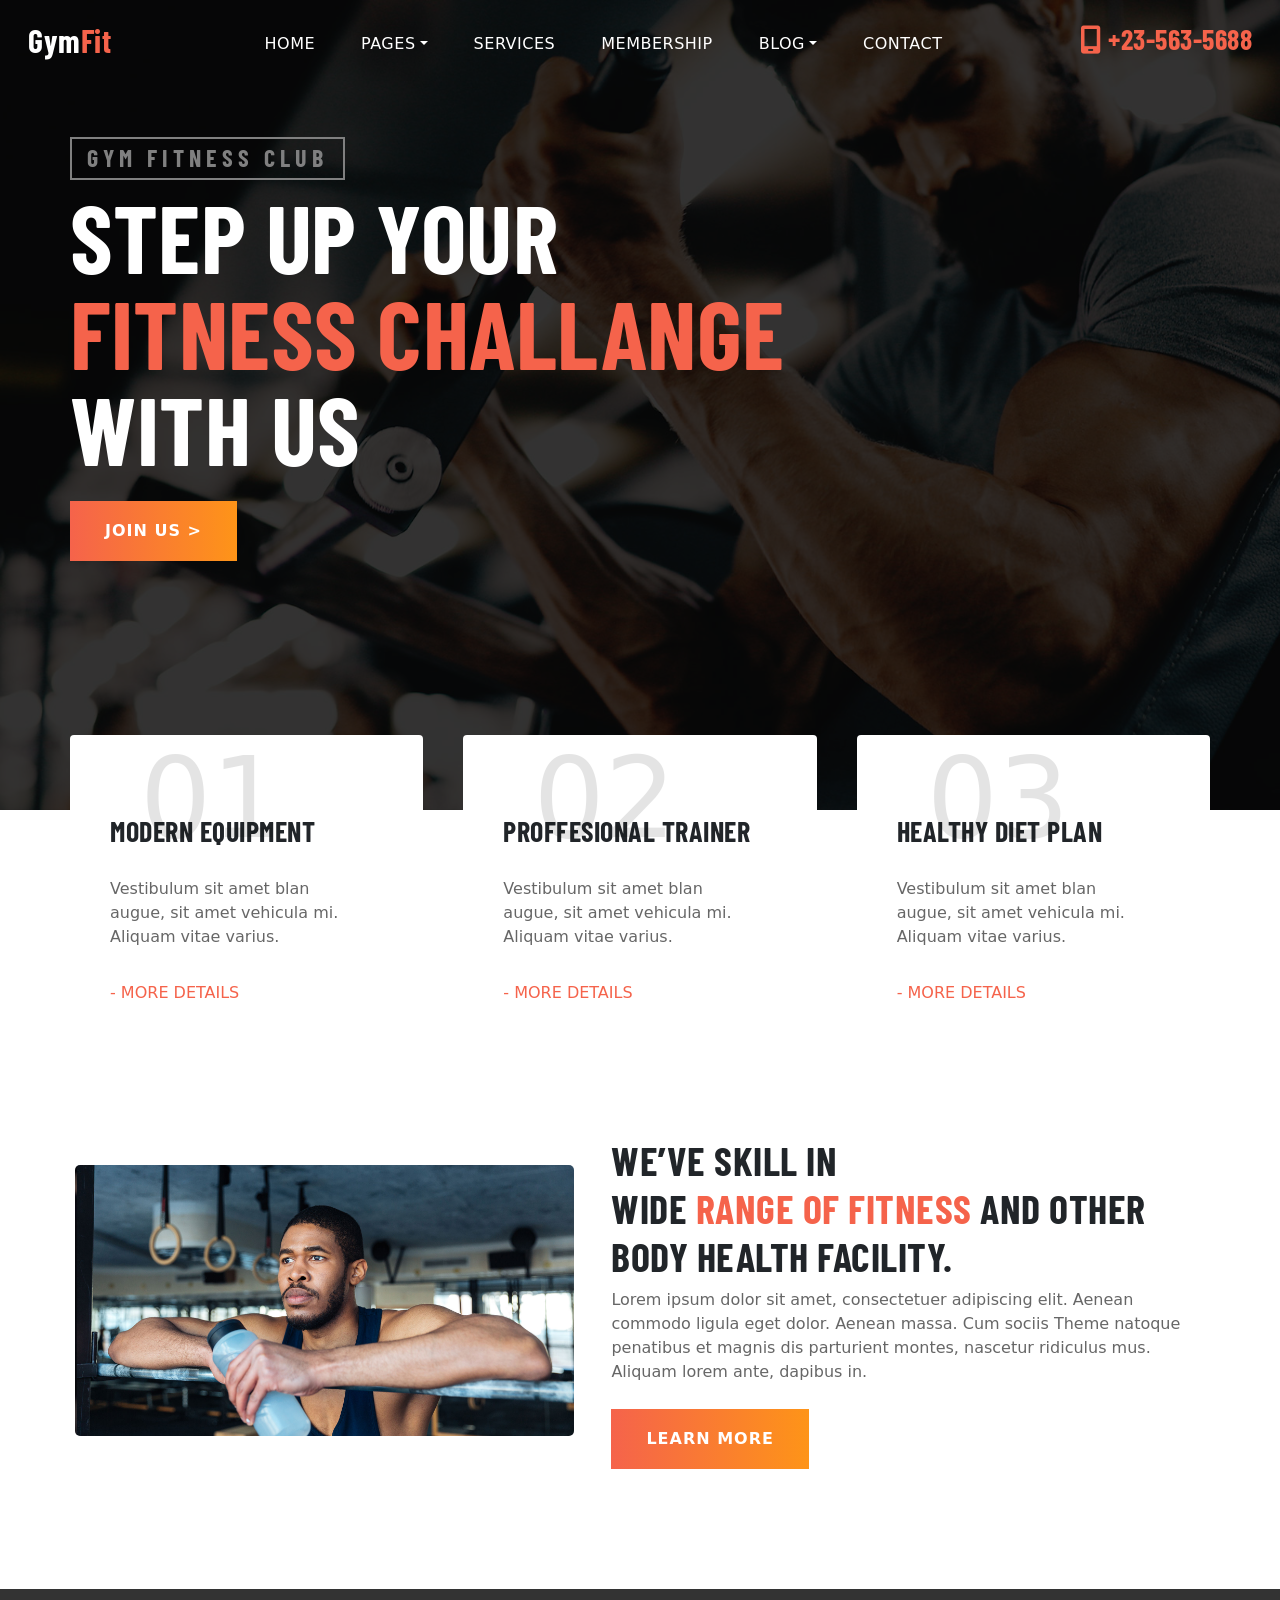
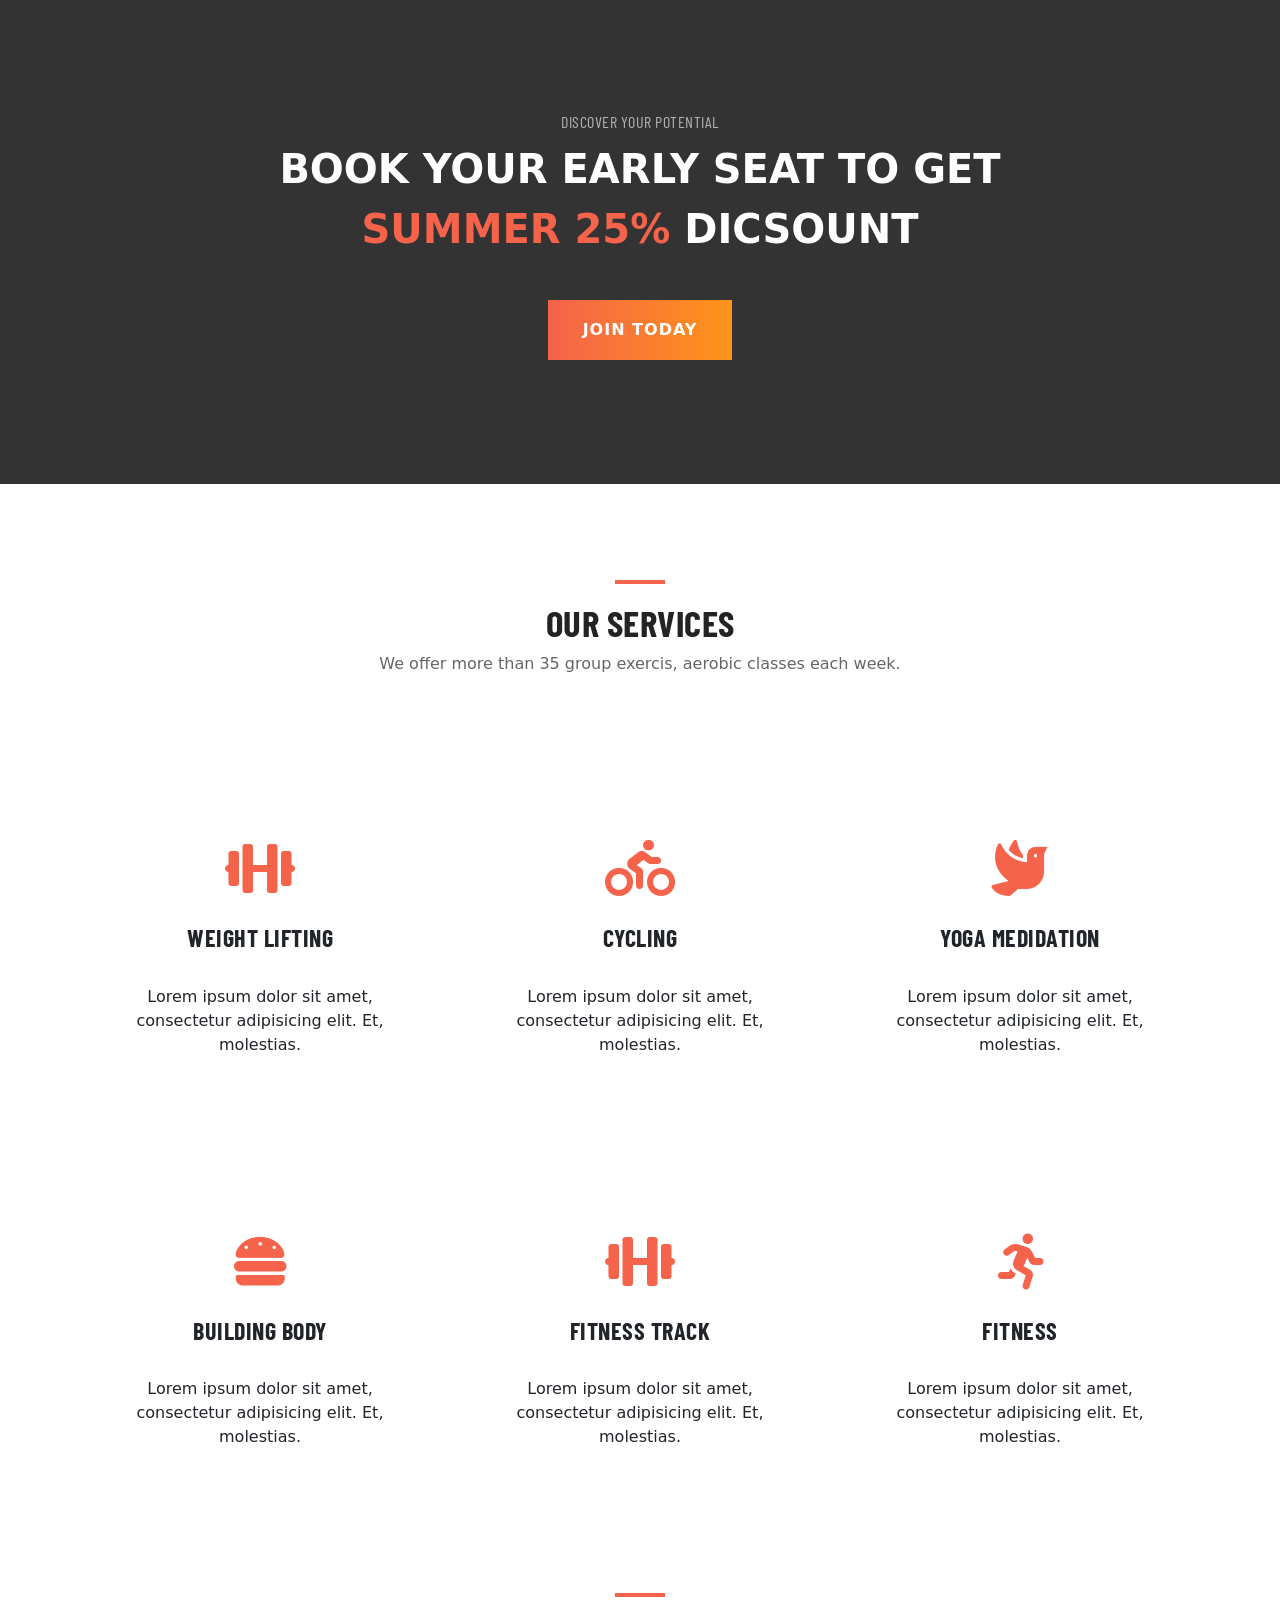
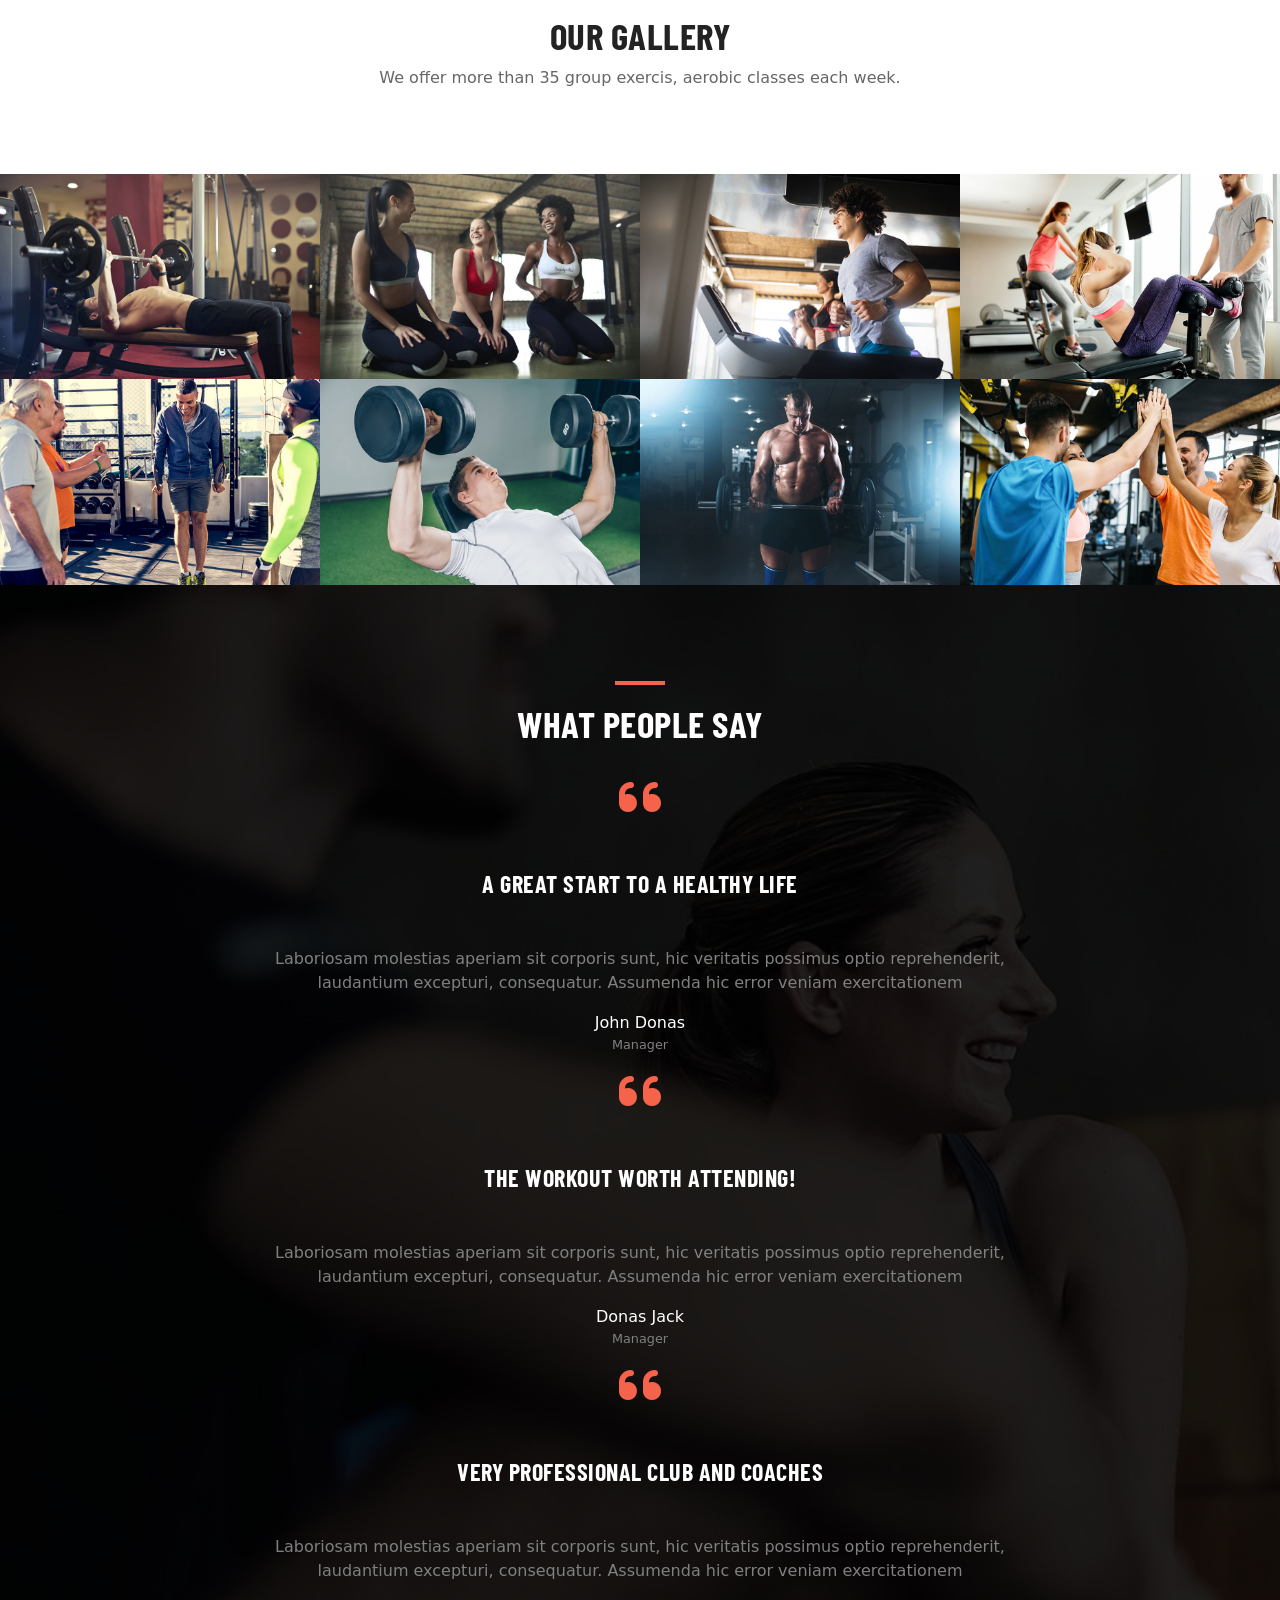
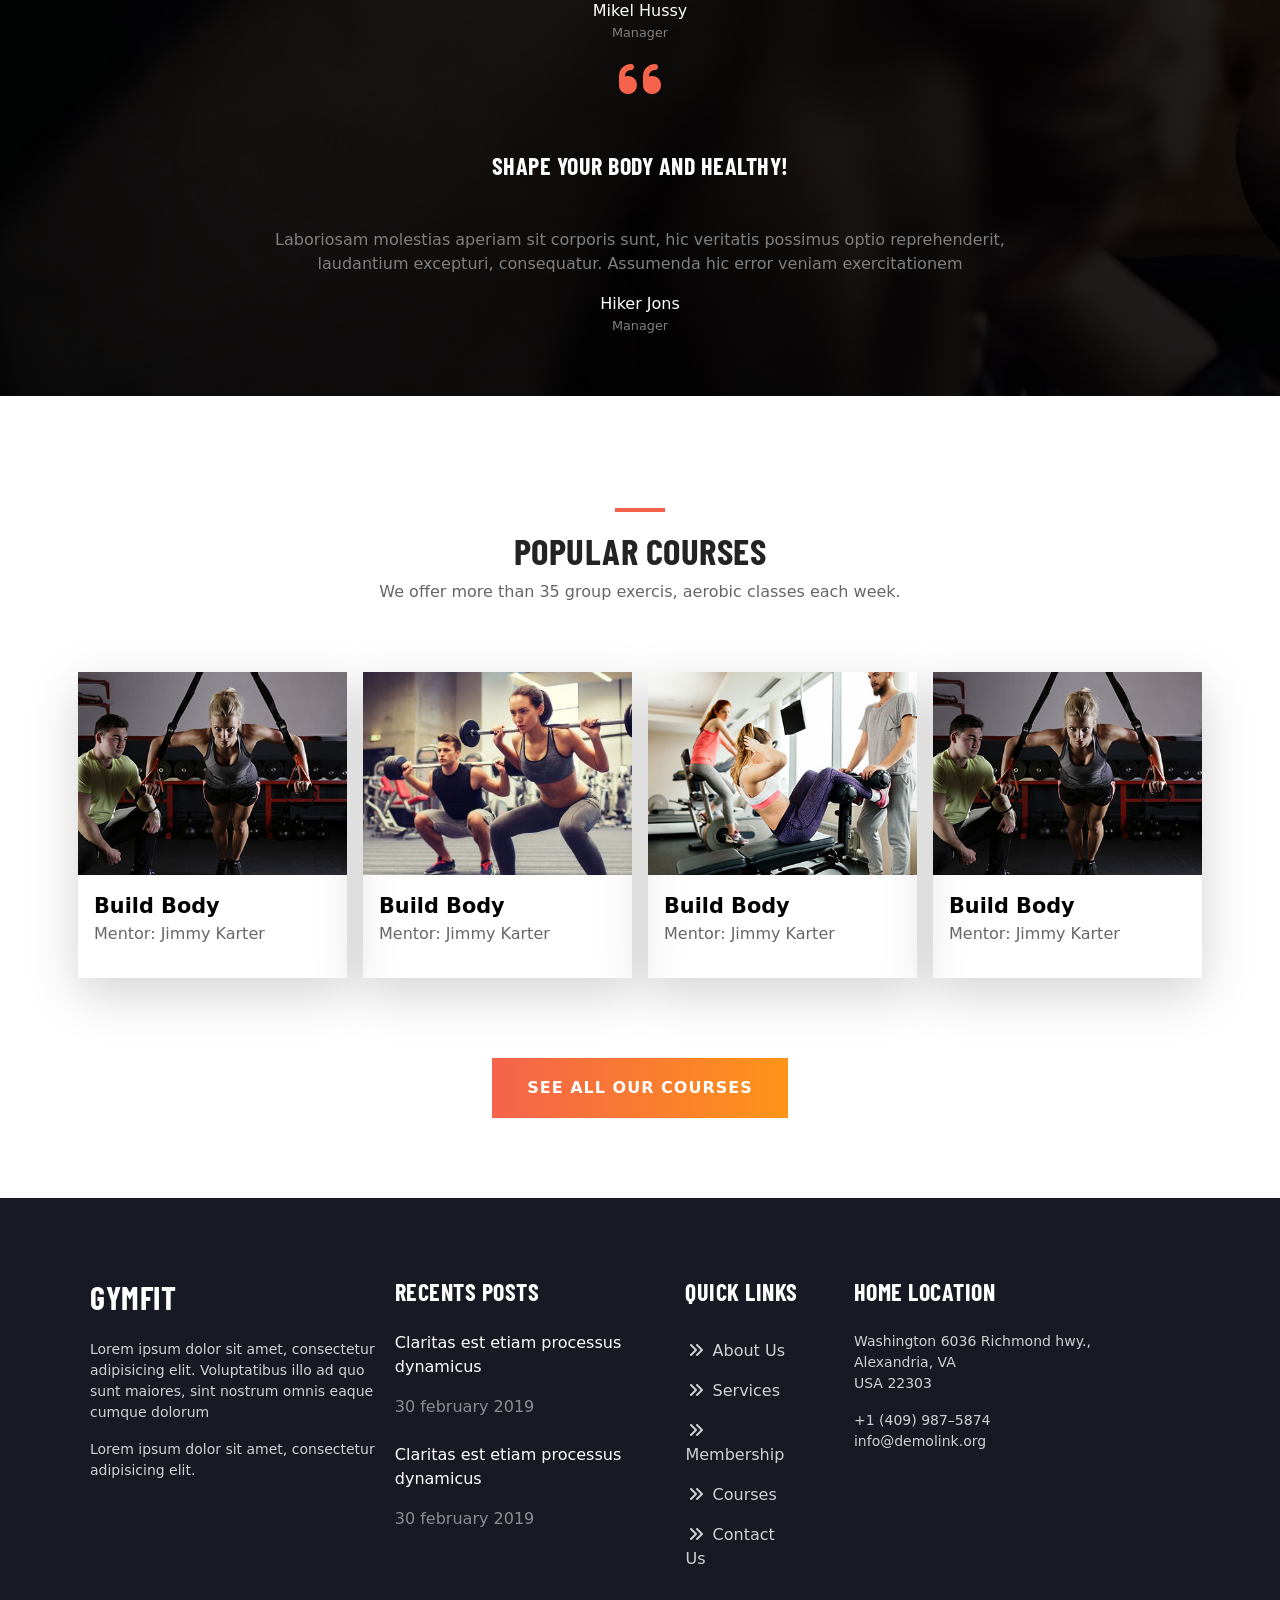
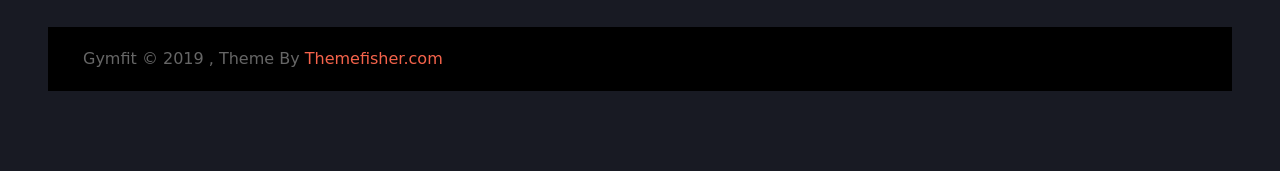
==== index.html @ eeb35b85 "frs" ====
<!DOCTYPE html>
<html lang="en">
<head>
    <meta charset="UTF-8">
    <meta http-equiv="X-UA-Compatible" content="IE=edge">
    <meta name="viewport" content="width=device-width, initial-scale=1.0">
    <!-- Latest compiled and minified CSS Bootstrap -->
    <link href="https://cdn.jsdelivr.net/npm/bootstrap@5.1.3/dist/css/bootstrap.min.css" rel="stylesheet">
    <!-- Latest compiled JavaScript Bootstrap -->
    <script src="https://cdn.jsdelivr.net/npm/bootstrap@5.1.3/dist/js/bootstrap.bundle.min.js"></script>
    <!-- Main CSS Template File -->
    <link rel="stylesheet" href="css/main.css">
    <!-- Render All Elements Normally -->
    <link rel="stylesheet" href="css/normalize.css">
    <!-- Font Awesome Library -->
    <link rel="stylesheet" href="css/all.min.css">
    <!-- Google Font -->
    <link rel="preconnect" href="https://fonts.googleapis.com">
    <link rel="preconnect" href="https://fonts.gstatic.com" crossorigin>
    <link href="https://fonts.googleapis.com/css2?family=Barlow+Condensed:wght@700&display=swap" rel="stylesheet">
    <title>GymFit</title>
</head>
<body>
  <!-- Start Header -->
  <header>
    <nav class="navbar navbar-expand-lg  navbar-dark p-3">
      <div class="container-fluid">
        <a class="navbar-brand" href="index.html"><h2>Gym<span>Fit</span></h2></a>
        <button class="navbar-toggler" type="button" data-bs-toggle="collapse" data-bs-target="#collapsibleNavbar">
          <span class="navbar-toggler-icon"></span>
        </button>
        <div class="collapse navbar-collapse justify-content-around" id="collapsibleNavbar">
          <ul class="navbar-nav">
            <li class="nav-item">
              <a class="nav-link text-uppercase text-white" href="index.html">home</a>
            </li>
            <li class="nav-item dropdown">
              <a class="nav-link dropdown-toggle text-uppercase text-white" href="#" role="button" data-bs-toggle="dropdown">pages</a>
              <ul class="dropdown-menu">
                <li><a class="dropdown-item" href="pages/about.html">ABOUT</a></li>
                <li><a class="dropdown-item" href="pages/trainer.html">TRAINER</a></li>
                <li><a class="dropdown-item" href="pages/courses.html">COURSES</a></li>
              </ul>
            </li>  
            <li class="nav-item">
              <a class="nav-link text-uppercase text-white" href="pages/services.html">services</a>
            </li>  
            <li class="nav-item">
              <a class="nav-link text-uppercase text-white" href="pages/membership.html">membership</a>
            </li>  
            <li class="nav-item dropdown">
              <a class="nav-link dropdown-toggle text-uppercase text-white" href="#" role="button" data-bs-toggle="dropdown">blog</a>
              <ul class="dropdown-menu">
                <li><a class="dropdown-item" href="pages/blogGrid.html">BLOG GRID</a></li>
                <li><a class="dropdown-item" href="pages/blogSideBar.html">BLOG SIDEBAR</a></li>
                <li><a class="dropdown-item" href="pages/blogDetails.html">BLOG DETAILS</a></li>
              </ul>
            </li>  
            <li class="nav-item">
              <a class="nav-link text-uppercase text-white" href="pages/contact.html">contact</a>
            </li>  
          </ul>
        </div>
        <div class="tele text-white">
          <h3><i class="fa-solid fa-mobile-screen"></i>
            <span>+23-563-5688</span></h3>
        </div>
      </div>
    </nav>
  </header>
  <!-- End Header -->
  <!-- Start Landing -->
  <div class="landing">
    <div class="container p-0">
      <h4 class="">GYM FITNESS CLUB</h4>
      <h1>STEP UP YOUR <br> <span>FITNESS CHALLANGE</span> <br>
        WITH US</h1>
        <a href="pages/membership.html" target="_blank">JOIN US ></a>       
    </div>
  </div>
  <!-- End Landing -->
  <!-- Start Perks  -->
  <div class="perks mb-5 pb-5">
    <div class="container p-0">
      <div class="gridbox">
        <div class="box">
          <div class="content">
            <h3>MODERN EQUIPMENT</h3>
            <p>Vestibulum sit amet blan <br> augue, sit amet vehicula mi. Aliquam vitae varius.</p>
            <a href="pages/about.html"> - MORE DETAILS</a>
          </div>
        </div>
        <div class="box">
          <div class="content">
            <h3>PROFFESIONAL TRAINER</h3>
            <p>Vestibulum sit amet blan <br> augue, sit amet vehicula mi. Aliquam vitae varius.</p>
            <a href="pages/about.html"> - MORE DETAILS</a>
          </div>
        </div>
        <div class="box">
          <div class="content">
            <h3>HEALTHY DIET PLAN</h3>
            <p>Vestibulum sit amet blan <br> augue, sit amet vehicula mi. Aliquam vitae varius.</p>
            <a href="pages/about.html"> - MORE DETAILS</a>
          </div>
        </div>
      </div>
      <div class="flexbox">
        <div class="img">
          <img src="images/bg-5.jpg" alt="x">
        </div>
          <div class="cont">
            <h2>WE’VE SKILL IN <br>
              WIDE <span>RANGE OF FITNESS</span> AND OTHER <br> BODY HEALTH FACILITY.</h2>
              <p>Lorem ipsum dolor sit amet, consectetuer adipiscing elit. Aenean commodo ligula eget dolor. Aenean massa. Cum sociis Theme natoque penatibus et magnis dis parturient montes, nascetur ridiculus mus. Aliquam lorem ante, dapibus in.</p>
              <a href="#">LEARN MORE</a>
            </div>
      </div>
    </div>
  </div>
  <!-- End Perks -->
  <!-- Start Section -->
  <section class="mb-5">
      <h4>DISCOVER YOUR POTENTIAL</h4>
      <p>BOOK YOUR EARLY SEAT TO GET <br> <span>SUMMER 25%</span> DICSOUNT</p>
      <a href="pages/membership.html">JOIN TODAY</a>
  </section>
  <!-- End Section -->
  <!-- Start Services -->
  <div class="services pt-5">
    <div class="container">
      <div class="main-heading-content">
        <h2>OUR SERVICES</h2>
        <p>We offer more than 35 group exercis, aerobic classes each week.</p>
      </div>
      <div class="row mt-5">
        <div class="col-md">
          <i class="fa-solid fa-dumbbell"></i>
          <h4>WEIGHT LIFTING</h4>
          <p>Lorem ipsum dolor sit amet, <br> consectetur adipisicing elit. Et, <br> molestias.</p>
        </div>
        <div class="col-md">
          <i class="fa-solid fa-person-biking"></i>
          <h4>CYCLING</h4>
          <p>Lorem ipsum dolor sit amet, <br> consectetur adipisicing elit. Et, <br> molestias.</p>
        </div>
        <div class="col-md">
          <i class="fa-solid fa-dove"></i>
          <h4>YOGA MEDIDATION</h4>
          <p>Lorem ipsum dolor sit amet, <br> consectetur adipisicing elit. Et, <br> molestias.</p>
        </div>
      </div>
      <div class="row">
        <div class="col-md">
          <i class="fa-solid fa-burger"></i>
          <h4>BUILDING BODY</h4>
          <p>Lorem ipsum dolor sit amet, <br> consectetur adipisicing elit. Et, <br> molestias.</p>
        </div>
        <div class="col-md">
          <i class="fa-solid fa-dumbbell"></i>
          <h4>FITNESS TRACK</h4>
          <p>Lorem ipsum dolor sit amet, <br> consectetur adipisicing elit. Et, <br> molestias.</p>
        </div>
        <div class="col-md">
          <i class="fa-solid fa-person-running"></i>
          <h4>FITNESS</h4>
          <p>Lorem ipsum dolor sit amet, <br> consectetur adipisicing elit. Et, <br> molestias.</p>
        </div>
      </div>
    </div>
  </div>
  <!-- End Services -->
  <!-- Start Gallery -->
  <div class="gallery mt-5">
    <div class="container">
      <div class="main-heading-content">
        <h2>OUR GALLERY</h2>
        <p>We offer more than 35 group exercis, aerobic classes each week.</p>
      </div>
    </div>
    <div class="gridbox">
      <img src="images/gallery-01.jpg" alt="x">
      <img src="images/gallery-02.jpg" alt="x">
      <img src="images/gallery-03.jpg" alt="x">
      <img src="images/gallery-04.jpg" alt="x">
      <img src="images/gallery-05.jpg" alt="x">
      <img src="images/gallery-06.jpg" alt="x">
      <img src="images/gallery-07.jpg" alt="x">
      <img src="images/gallery-08.jpg" alt="x">
    </div>
  </div>
  <!-- End Gallery -->
  <!-- Start Reviews -->
  <div class="reviews pt-5">
    <div class="container p-5">
      <div class="main-heading-content">
        <h2>WHAT PEOPLE SAY</h2>
      </div>
      <div class="flexbox d-flex flex-column text-center">
        <div class="box">
          <i class="fa-solid fa-quote-left"></i>
          <h2>A GREAT START TO A HEALTHY LIFE</h2>
          <p>Laboriosam molestias aperiam sit corporis sunt, hic veritatis possimus optio reprehenderit, <br> laudantium excepturi, consequatur. Assumenda hic error veniam exercitationem</p>
          <span>John Donas</span>
          <small>Manager</small>
        </div>
        <div class="box">
          <i class="fa-solid fa-quote-left"></i>
          <h2>THE WORKOUT WORTH ATTENDING!</h2>
          <p>Laboriosam molestias aperiam sit corporis sunt, hic veritatis possimus optio reprehenderit, <br> laudantium excepturi, consequatur. Assumenda hic error veniam exercitationem</p>
          <span>Donas Jack</span>
          <small>Manager</small>
        </div>
        <div class="box">
          <i class="fa-solid fa-quote-left"></i>
          <h2>VERY PROFESSIONAL CLUB AND COACHES</h2>
          <p>Laboriosam molestias aperiam sit corporis sunt, hic veritatis possimus optio reprehenderit, <br> laudantium excepturi, consequatur. Assumenda hic error veniam exercitationem</p>
          <span>Mikel Hussy</span>
          <small>Manager</small>
        </div>
        <div class="box">
          <i class="fa-solid fa-quote-left"></i>
          <h2>SHAPE YOUR BODY AND HEALTHY!</h2>
          <p>Laboriosam molestias aperiam sit corporis sunt, hic veritatis possimus optio reprehenderit, <br> laudantium excepturi, consequatur. Assumenda hic error veniam exercitationem</p>
          <span>Hiker Jons</span>
          <small>Manager</small>
        </div>
      </div>
    </div>
  </div>
  <!-- End Reviews -->
  <!-- Start Courses -->
  <div class="courses mb-5">
    <div class="container">
      <div class="main-heading-content">
        <h2>POPULAR COURSES</h2>
        <p>We offer more than 35 group exercis, aerobic classes each week.</p>
      </div>
      <div class="row">
        <div class="col-md shadow-lg mx-2 p-0">
          <img class="w-100" src="images/course-1.jpg" alt="x">
          <div class="cont p-3">
            <a href="pages/courseSingle.html">Build Body</a>
            <p>Mentor: Jimmy Karter</p>
          </div>
        </div>
        <div class="col-md shadow-lg mx-2 p-0">
          <img class="w-100" src="images/course-2.jpg" alt="x">
          <div class="cont p-3">
            <a href="pages/courseSingle.html">Build Body</a>
            <p>Mentor: Jimmy Karter</p>
          </div>
        </div>
        <div class="col-md shadow-lg mx-2 p-0">
          <img class="w-100" src="images/course-3.jpg" alt="x">
          <div class="cont p-3">
            <a href="pages/courseSingle.html">Build Body</a>
            <p>Mentor: Jimmy Karter</p>
          </div>
        </div>
        <div class="col-md shadow-lg mx-2 p-0">
          <img class="w-100" src="images/course-1.jpg" alt="x">
          <div class="cont p-3">
            <a href="pages/courseSingle.html">Build Body</a>
            <p>Mentor: Jimmy Karter</p>
          </div>
        </div>
      </div>
      <a href="pages/courses.html">SEE ALL OUR COURSES</a>
    </div>
  </div>
  <!-- ُEnd Courses -->
  <!-- Start Footer -->
  <footer>
    <div class="container d-flex mb-5">
      <div class="desc mx-2">
        <h1>GYMFIT</h1>
        <p>Lorem ipsum dolor sit amet, consectetur <br> adipisicing elit. Voluptatibus illo ad quo sunt maiores, sint nostrum omnis eaque cumque dolorum</p>
        <p>Lorem ipsum dolor sit amet, consectetur <br> adipisicing elit.</p>
      </div>
      <div class="posts mx-2">
        <h4 class="mb-4">RECENTS POSTS</h4>
        <p>Claritas est etiam processus dynamicus</p>
        <span class="text-white-50 d-block mb-4">30 february 2019</span>
        <p>Claritas est etiam processus dynamicus</p>
        <span class="text-white-50 d-block mb-4">30 february 2019</span>
      </div>
      <div class="links mx-2">
        <h4 class="mb-4">QUICK LINKS</h4>
        <ul class="nav flex-column">
          <li class="nav-item">
            <a class="nav-link px-0" href="pages/about.html"><i class="fa-solid fa-angles-right mx-1"></i> About Us</a>
          </li>
          <li class="nav-item">
            <a class="nav-link px-0" href="pages/services.html"><i class="fa-solid fa-angles-right mx-1"></i> Services</a>
          </li>
          <li class="nav-item">
            <a class="nav-link px-0" href="pages/membership.html"><i class="fa-solid fa-angles-right mx-1"></i> Membership</a>
          </li>
          <li class="nav-item">
            <a class="nav-link px-0" href="pages/courses.html"><i class="fa-solid fa-angles-right mx-1"></i> Courses</a>
          </li>
          <li class="nav-item">
            <a class="nav-link px-0" href="pages/contact.html"><i class="fa-solid fa-angles-right mx-1"></i> Contact Us</a>
          </li>
        </ul>
      </div>
      <div class="location mx-5">
        <h4 class="mb-4">HOME LOCATION</h4>
        <address>Washington 6036 Richmond hwy., Alexandria, VA <br> USA 22303</address>
        <div class="info">+1 (409) 987–5874 <br> info@demolink.org</div>
      </div>
    </div>
    <div class="copyright">
      Gymfit © 2019 , Theme By <span>Themefisher.com</span>
    </div>
  </footer>
  <!-- End Footer -->
  <script src="main.js"></script>
</body>
</html>
---- css/main.css ----
* {
  box-sizing: border-box;
}

h1,
h2,
h3,
h4,
h5,
h6 {
  font-family: "Barlow Condensed", sans-serif;
  font-weight: 700;
  letter-spacing: 0.5px;
}

body {
  counter-reset: count;
}

header {
  width: 100%;
  top: 0;
  position: fixed;
  background-color: transparent !important;
  z-index: 2;
}
header li {
  margin: 0 15px;
  letter-spacing: 0.5px;
}
header .navbar-brand span {
  color: #f5634b;
}
header .tele i,
header .tele span {
  color: #f5634b;
}
header a {
  transition: 0.3s;
}
header a:not(.navbar-brand):hover {
  color: #f5634b !important;
}
header .dropdown-menu {
  padding: 2em;
  background-color: #1c1c1c;
  text-align: center;
  width: 250px;
}
header .dropdown-menu .dropdown-item {
  padding: 0;
  color: white;
  margin: 0.7em 0;
}
header .dropdown-menu .dropdown-item:hover {
  background-color: transparent;
}

.landing {
  background-image: url("../images/bg-7.jpg");
  background-size: cover;
  background-repeat: no-repeat;
  height: 90vh;
  position: relative;
  z-index: 1;
  display: flex;
  align-items: center;
}
.landing::before {
  content: "";
  position: absolute;
  top: 0;
  left: 0;
  width: 100%;
  height: 100%;
  background-color: rgba(0, 0, 0, 0.8);
  z-index: -1;
}
.landing .container {
  margin-bottom: 7em;
}
.landing .container h4 {
  padding: 5px 15px;
  border: 2px solid grey;
  width: -webkit-fit-content;
  width: -moz-fit-content;
  width: fit-content;
  color: grey;
  letter-spacing: 5px;
}
.landing .container h1 {
  line-height: 1;
  color: white;
  font-size: 6em;
  margin: 0;
  width: -webkit-fit-content;
  width: -moz-fit-content;
  width: fit-content;
}
.landing .container h1 span {
  color: #f5634b;
}
.landing .container a {
  transition: 0.5s;
  display: block;
  width: -webkit-fit-content;
  width: -moz-fit-content;
  width: fit-content;
  margin-top: 25px;
  text-decoration: none;
  letter-spacing: 1px;
  background: linear-gradient(90deg, #f5634b 0%, #fe9418 100%);
  color: #fff;
  padding: 18px 35px;
  font-weight: 700;
}
.landing .container a:hover {
  background: linear-gradient(90deg, #fe9418 0%, #f5634b 100%);
  color: #fff !important;
  transform: translateY(-5px) !important;
}

@media (max-width: 767px) {
  .landing .container h1 {
    font-size: 2em;
  }
}
.perks .gridbox {
  position: relative;
  top: -75px;
  display: grid;
  grid-template-columns: repeat(auto-fill, minmax(320px, 1fr));
  gap: 40px;
}
.perks .gridbox .box {
  width: -webkit-fit-content;
  width: -moz-fit-content;
  width: fit-content;
  background-color: white;
  padding: 5em 2.5em;
  border-radius: 0.25rem;
  z-index: 1;
  position: relative;
  transition: 0.5s;
}
.perks .gridbox .box .content {
  position: relative;
}
.perks .gridbox .box .content a {
  text-decoration: none;
  color: #f5634b;
  font-weight: 500;
  transition: 0.5s;
}
.perks .gridbox .box .content h3 {
  margin-bottom: 1em;
}
.perks .gridbox .box .content p {
  margin-bottom: 2em;
  color: rgba(0, 0, 0, 0.6);
}
.perks .gridbox .box::after {
  counter-increment: count;
  content: "0" counter(count);
  color: black;
  opacity: 0.1;
  position: absolute;
  left: 40%;
  transform: translateX(-50%);
  top: -6%;
  font-size: 7em;
}
.perks .gridbox .box::before {
  content: "";
  position: absolute;
  top: 0;
  left: 0;
  width: 100%;
  height: 0%;
  background: linear-gradient(90deg, #f5634b 0%, #fe9418 100%);
  transition: 0.4s;
  z-index: -1;
}
.perks .gridbox .box:hover::before {
  height: 100%;
}
.perks .gridbox .box:hover {
  color: white;
}
.perks .gridbox .box:hover a, .perks .gridbox .box:hover i {
  color: white;
}
.perks .flexbox {
  display: flex;
}
.perks .flexbox .img {
  height: -webkit-fit-content;
  height: -moz-fit-content;
  height: fit-content;
  width: 140%;
  border-radius: 10px;
  border: 5px solid white;
  overflow: hidden;
}
.perks .flexbox img {
  width: 100%;
  -o-object-fit: contain;
     object-fit: contain;
}
.perks .flexbox .cont {
  position: relative;
  bottom: 1.5em;
  margin-left: 2em;
}
.perks .flexbox .cont h2 {
  font-size: 2.5em;
}
.perks .flexbox .cont span {
  color: #f5634b;
}
.perks .flexbox .cont p {
  color: rgba(0, 0, 0, 0.6);
}
.perks .flexbox .cont a {
  transition: 0.5s;
  display: block;
  width: -webkit-fit-content;
  width: -moz-fit-content;
  width: fit-content;
  margin-top: 25px;
  text-decoration: none;
  letter-spacing: 1px;
  background: linear-gradient(90deg, #f5634b 0%, #fe9418 100%);
  color: #fff;
  padding: 18px 35px;
  font-weight: 700;
}
.perks .flexbox .cont a:hover {
  background: linear-gradient(90deg, #fe9418 0%, #f5634b 100%);
  color: #fff !important;
  transform: translateY(-5px) !important;
}

@media (min-width: 992px) and (max-width: 1199px) {
  .perks .flexbox {
    flex-direction: column;
  }
  .perks .flexbox .img {
    width: 100%;
  }
  .perks .flexbox .cont {
    margin: 4em 0;
  }
  .perks .flexbox .cont a {
    margin: auto;
  }
}
@media (min-width: 768px) and (max-width: 991px) {
  .perks .flexbox {
    flex-direction: column;
  }
  .perks .flexbox .img {
    width: 100%;
  }
  .perks .flexbox .cont {
    margin: 4em 0;
  }
  .perks .flexbox .cont a {
    margin: auto;
  }
}
@media (max-width: 767px) {
  .perks .gridbox {
    grid-template-columns: repeat(auto-fill, minmax(300px, 1fr));
  }
  .perks .flexbox {
    flex-direction: column;
  }
  .perks .flexbox .img {
    width: 100%;
  }
  .perks .flexbox .cont {
    margin: 4em 0;
  }
  .perks .flexbox .cont a {
    margin: auto;
  }
}
section {
  background-image: url(../images/bg-4.jpg);
  background-size: cover;
  background-repeat: no-repeat;
  background-position: center;
  background-attachment: fixed;
  width: 100%;
  height: 55vh;
  display: flex;
  justify-content: center;
  align-items: center;
  flex-direction: column;
  position: relative;
  z-index: 1;
}
section h4 {
  color: rgb(180, 180, 180);
  font-size: 1em;
  font-weight: normal;
}
section p {
  text-align: center;
  font-weight: 700;
  font-size: 2.5em;
  color: white;
}
section span {
  color: #f5634b;
}
section a {
  transition: 0.5s;
  display: block;
  width: -webkit-fit-content;
  width: -moz-fit-content;
  width: fit-content;
  margin-top: 25px;
  text-decoration: none;
  letter-spacing: 1px;
  background: linear-gradient(90deg, #f5634b 0%, #fe9418 100%);
  color: #fff;
  padding: 18px 35px;
  font-weight: 700;
}
section a:hover {
  background: linear-gradient(90deg, #fe9418 0%, #f5634b 100%);
  color: #fff !important;
  transform: translateY(-5px) !important;
}
section::before {
  content: "";
  position: absolute;
  top: 0;
  left: 0;
  width: 100%;
  height: 100%;
  background-color: rgba(0, 0, 0, 0.8);
  z-index: -1;
  z-index: -1;
}

.services .container .main-heading-content {
  width: -webkit-fit-content;
  width: -moz-fit-content;
  width: fit-content;
  color: #232323;
  text-align: center;
  margin: auto;
  padding: 20px;
  position: relative;
}
.services .container .main-heading-content h2 {
  font-size: 2.3em;
}
.services .container .main-heading-content p {
  color: #666;
}
.services .container .main-heading-content::before {
  content: "";
  position: absolute;
  top: 0;
  left: 50%;
  transform: translateX(-50%);
  background-color: #f5634b;
  width: 50px;
  height: 4px;
}
.services .container .row .col-md {
  text-align: center;
  padding: 5em 1em;
  z-index: 1;
  position: relative;
  transition: 0.5s;
}
.services .container .row .col-md i {
  color: #f5634b;
  font-size: 3.5em;
  margin-bottom: 0.5em;
  transition: 0.4s;
}
.services .container .row .col-md h4 {
  margin-bottom: 0.5em;
}
.services .container .row .col-md p {
  margin-top: 2em;
}
.services .container .row .col-md::before {
  content: "";
  position: absolute;
  top: 0;
  left: 0;
  width: 100%;
  height: 0%;
  background: linear-gradient(90deg, #f5634b 0%, #fe9418 100%);
  transition: 0.4s;
  z-index: -1;
}
.services .container .row .col-md:hover::before {
  height: 100%;
}
.services .container .row .col-md:hover {
  color: white;
}
.services .container .row .col-md:hover a, .services .container .row .col-md:hover i {
  color: white;
}
.gallery .container .main-heading-content {
  width: -webkit-fit-content;
  width: -moz-fit-content;
  width: fit-content;
  color: #232323;
  text-align: center;
  margin: auto;
  padding: 20px;
  position: relative;
  margin-bottom: 3em;
}
.gallery .container .main-heading-content h2 {
  font-size: 2.3em;
}
.gallery .container .main-heading-content p {
  color: #666;
}
.gallery .container .main-heading-content::before {
  content: "";
  position: absolute;
  top: 0;
  left: 50%;
  transform: translateX(-50%);
  background-color: #f5634b;
  width: 50px;
  height: 4px;
}
.gallery .gridbox {
  display: grid;
  grid-template-columns: repeat(auto-fill, minmax(300px, 1fr));
}
@media (min-width: 1440px) {
  section .container .gridbox {
    grid-template-columns: repeat(4, minmax(300px, 1fr)) !important;
  }
}
.gallery .gridbox img {
  width: 100%;
  cursor: pointer;
}

.reviews {
  color: white;
  background-image: url(../images/bg-cta.jpg);
  background-repeat: no-repeat;
  background-size: cover;
  background-position: left;
  position: relative;
}
.reviews .container {
  z-index: 2;
  position: relative;
}
.reviews .container .main-heading-content {
  width: -webkit-fit-content;
  width: -moz-fit-content;
  width: fit-content;
  color: #232323;
  text-align: center;
  margin: auto;
  padding: 20px;
  position: relative;
  color: white;
}
.reviews .container .main-heading-content h2 {
  font-size: 2.3em;
}
.reviews .container .main-heading-content p {
  color: #666;
}
.reviews .container .main-heading-content::before {
  content: "";
  position: absolute;
  top: 0;
  left: 50%;
  transform: translateX(-50%);
  background-color: #f5634b;
  width: 50px;
  height: 4px;
}
.reviews .container .box h2 {
  font-size: 1.5em;
  margin: 2em 0;
}
.reviews .container .box i {
  font-size: 3em;
  color: #f5634b;
}
.reviews .container .box p {
  color: grey;
}
.reviews .container .box small {
  display: block;
  color: grey;
  margin-bottom: 1em;
}
.reviews::before {
  content: "";
  position: absolute;
  top: 0;
  left: 0;
  width: 100%;
  height: 100%;
  background-color: rgba(0, 0, 0, 0.8);
  z-index: -1;
  z-index: 1;
}

.courses .container .main-heading-content {
  width: -webkit-fit-content;
  width: -moz-fit-content;
  width: fit-content;
  color: #232323;
  text-align: center;
  margin: auto;
  padding: 20px;
  position: relative;
  margin: 7em auto 2em;
}
.courses .container .main-heading-content h2 {
  font-size: 2.3em;
}
.courses .container .main-heading-content p {
  color: #666;
}
.courses .container .main-heading-content::before {
  content: "";
  position: absolute;
  top: 0;
  left: 50%;
  transform: translateX(-50%);
  background-color: #f5634b;
  width: 50px;
  height: 4px;
}
.courses .container .row a {
  text-decoration: none;
  color: black;
  font-weight: bold;
  font-size: 1.3em;
  transition: 0.2s;
}
.courses .container .row a:hover {
  color: #f5634b;
}
.courses .container .row p {
  color: rgba(0, 0, 0, 0.6);
}
.courses .container .row .col-md-3 {
  padding: 0;
}
.courses .container > a {
  transition: 0.5s;
  display: block;
  width: -webkit-fit-content;
  width: -moz-fit-content;
  width: fit-content;
  margin-top: 25px;
  text-decoration: none;
  letter-spacing: 1px;
  background: linear-gradient(90deg, #f5634b 0%, #fe9418 100%);
  color: #fff;
  padding: 18px 35px;
  font-weight: 700;
  margin: 5em auto;
}
.courses .container > a:hover {
  background: linear-gradient(90deg, #fe9418 0%, #f5634b 100%);
  color: #fff !important;
  transform: translateY(-5px) !important;
}

@media (min-width: 992px) and (max-width: 1199px) {
  .courses .container .col-md {
    margin: 0 !important;
  }
}
@media (min-width: 768px) and (max-width: 991px) {
  .courses .container .col-md {
    margin: 0 !important;
  }
}
@media (max-width: 767px) {
  .courses .container .col-md {
    margin: 0 !important;
  }
}
footer {
  background-color: #181a23;
  padding: 5em 3em;
}
footer .container {
  color: white;
}
footer .container .desc {
  width: 30%;
}
footer .container .desc h1 {
  margin: 0 0 0.7em;
  font-size: 2em;
}
footer .container .desc p {
  color: #fff;
  opacity: 0.8;
  font-size: 14px;
}
footer .links h4 {
  white-space: nowrap;
}
footer ul a {
  color: #fff !important;
  opacity: 0.8;
  font-size: 14px;
}
footer ul a:hover {
  color: #f5634b !important;
}
footer .location address, footer .location .info {
  color: #fff !important;
  opacity: 0.8;
  font-size: 14px;
}
footer .copyright {
  padding: 20px 35px;
  background-color: black;
  color: #666;
}
footer .copyright span {
  color: #f5634b;
}

@media (min-width: 992px) and (max-width: 1199px) {
  footer .container {
    flex-direction: column;
    text-align: center;
  }
  footer .container .desc {
    width: 100%;
  }
}
@media (min-width: 768px) and (max-width: 991px) {
  footer .container {
    flex-direction: column;
    text-align: center;
  }
  footer .container .desc {
    width: 100%;
  }
}
@media (max-width: 767px) {
  footer .container {
    flex-direction: column;
    text-align: center;
  }
  footer .container .desc {
    width: 100%;
  }
}/*# sourceMappingURL=main.css.map */
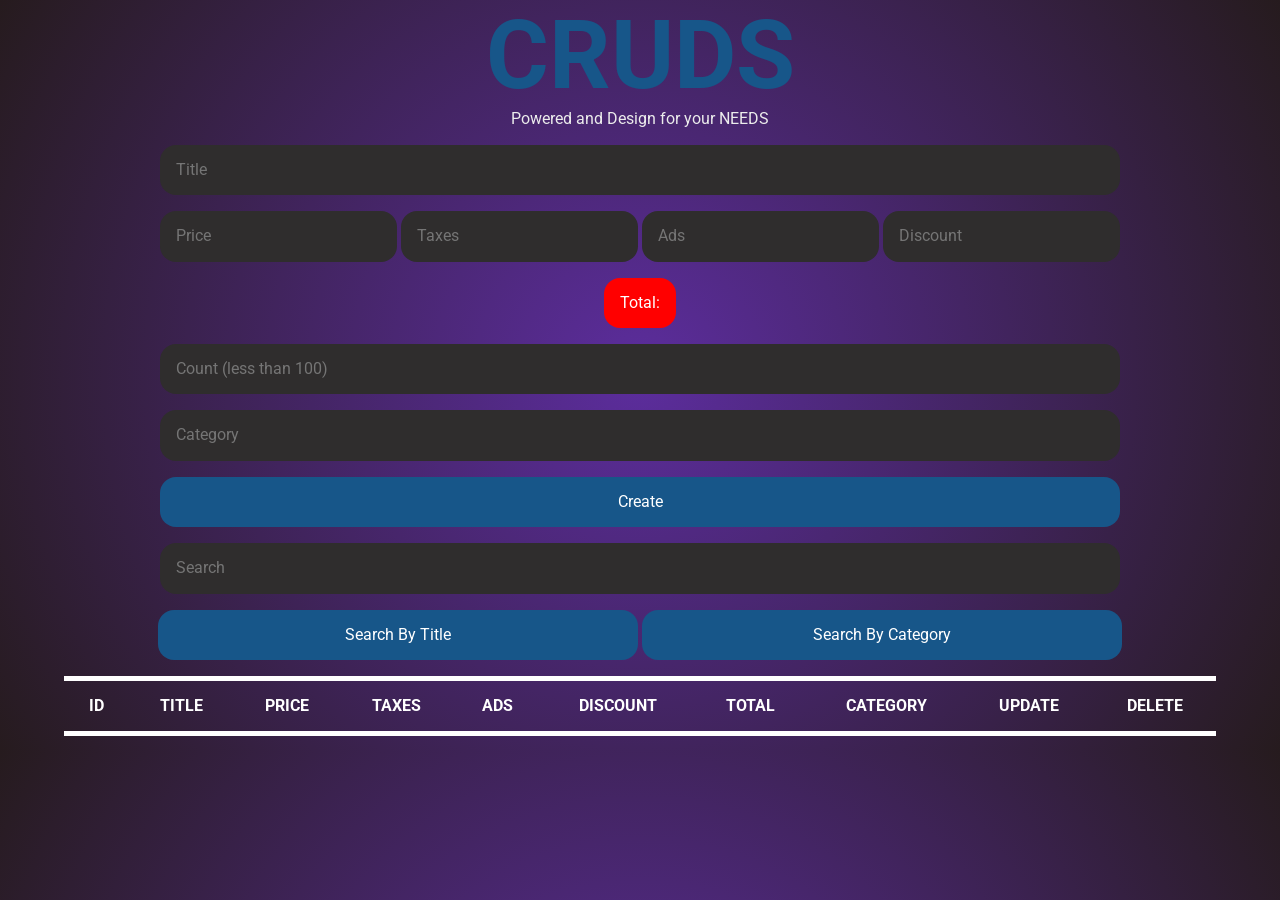
==== commit b08fb0aa: "Application Uploaded" ====
--- a/index.html
+++ b/index.html
@@ -4,318 +4,59 @@
     <meta charset="UTF-8">
     <meta http-equiv="X-UA-Compatible" content="IE=edge">
     <meta name="viewport" content="width=device-width, initial-scale=1.0">
-    <!-- Latest compiled and minified CSS Bootstrap -->
-    <link href="https://cdn.jsdelivr.net/npm/bootstrap@5.1.3/dist/css/bootstrap.min.css" rel="stylesheet">
-    <!-- Latest compiled JavaScript Bootstrap -->
-    <script src="https://cdn.jsdelivr.net/npm/bootstrap@5.1.3/dist/js/bootstrap.bundle.min.js"></script>
     <!-- Main CSS Template File -->
-    <link rel="stylesheet" href="css/main.css">
+    <link rel="stylesheet" href="main.css">
     <!-- Render All Elements Normally -->
-    <link rel="stylesheet" href="css/normalize.css">
+    <link rel="stylesheet" href="normalize.css">
     <!-- Font Awesome Library -->
-    <link rel="stylesheet" href="css/all.min.css">
+    <link rel="stylesheet" href="all.min.css">
     <!-- Google Font -->
     <link rel="preconnect" href="https://fonts.googleapis.com">
     <link rel="preconnect" href="https://fonts.gstatic.com" crossorigin>
-    <link href="https://fonts.googleapis.com/css2?family=Barlow+Condensed:wght@700&display=swap" rel="stylesheet">
-    <title>GymFit</title>
+    <link href="https://fonts.googleapis.com/css2?family=Roboto:ital,wght@0,100;0,300;0,400;0,500;0,700;0,900;1,100;1,300;1,400;1,500;1,700;1,900&display=swap" rel="stylesheet">
+    <title>CRUDS</title>
 </head>
 <body>
-  <!-- Start Header -->
-  <header>
-    <nav class="navbar navbar-expand-lg  navbar-dark p-3">
-      <div class="container-fluid">
-        <a class="navbar-brand" href="index.html"><h2>Gym<span>Fit</span></h2></a>
-        <button class="navbar-toggler" type="button" data-bs-toggle="collapse" data-bs-target="#collapsibleNavbar">
-          <span class="navbar-toggler-icon"></span>
-        </button>
-        <div class="collapse navbar-collapse justify-content-around" id="collapsibleNavbar">
-          <ul class="navbar-nav">
-            <li class="nav-item">
-              <a class="nav-link text-uppercase text-white" href="index.html">home</a>
-            </li>
-            <li class="nav-item dropdown">
-              <a class="nav-link dropdown-toggle text-uppercase text-white" href="#" role="button" data-bs-toggle="dropdown">pages</a>
-              <ul class="dropdown-menu">
-                <li><a class="dropdown-item" href="pages/about.html">ABOUT</a></li>
-                <li><a class="dropdown-item" href="pages/trainer.html">TRAINER</a></li>
-                <li><a class="dropdown-item" href="pages/courses.html">COURSES</a></li>
-              </ul>
-            </li>  
-            <li class="nav-item">
-              <a class="nav-link text-uppercase text-white" href="pages/services.html">services</a>
-            </li>  
-            <li class="nav-item">
-              <a class="nav-link text-uppercase text-white" href="pages/membership.html">membership</a>
-            </li>  
-            <li class="nav-item dropdown">
-              <a class="nav-link dropdown-toggle text-uppercase text-white" href="#" role="button" data-bs-toggle="dropdown">blog</a>
-              <ul class="dropdown-menu">
-                <li><a class="dropdown-item" href="pages/blogGrid.html">BLOG GRID</a></li>
-                <li><a class="dropdown-item" href="pages/blogSideBar.html">BLOG SIDEBAR</a></li>
-                <li><a class="dropdown-item" href="pages/blogDetails.html">BLOG DETAILS</a></li>
-              </ul>
-            </li>  
-            <li class="nav-item">
-              <a class="nav-link text-uppercase text-white" href="pages/contact.html">contact</a>
-            </li>  
-          </ul>
-        </div>
-        <div class="tele text-white">
-          <h3><i class="fa-solid fa-mobile-screen"></i>
-            <span>+23-563-5688</span></h3>
-        </div>
-      </div>
-    </nav>
-  </header>
-  <!-- End Header -->
-  <!-- Start Landing -->
-  <div class="landing">
-    <div class="container p-0">
-      <h4 class="">GYM FITNESS CLUB</h4>
-      <h1>STEP UP YOUR <br> <span>FITNESS CHALLANGE</span> <br>
-        WITH US</h1>
-        <a href="pages/membership.html" target="_blank">JOIN US ></a>       
-    </div>
+  <div class="container">
+    <h1>CRUDS</h1>
+    <p>Powered and Design for your NEEDS </p>
+    <form action="">
+      <input type="text" id="title" placeholder="Title">
+      <input onkeyup="getTotal()" type="number"  placeholder="Price" id="price">
+      <input onkeyup="getTotal()" type="number"  placeholder="Taxes" id="taxes">
+      <input onkeyup="getTotal()" type="number"  placeholder="Ads" id="ads">
+      <input onkeyup="getTotal()" type="number"  placeholder="Discount" id="discount">
+      <div class="total">Total: <span id="total"></span></div>
+      <input type="number" id="count" placeholder="Count (less than 100) ">
+      <input type="text"  placeholder="Category" id="category">
+      <input type="submit" onclick="CreateProd()"  value="Create" id="create">
+      <input type="search" onkeyup="searchData(this.value)" placeholder="Search" id="search">
+      <button id='title' onclick="getSearchMood(this.id)">Search By Title</button>
+      <button id = 'category' onclick="getSearchMood(this.id)">Search By Category</button>
+    </form>
   </div>
-  <!-- End Landing -->
-  <!-- Start Perks  -->
-  <div class="perks mb-5 pb-5">
-    <div class="container p-0">
-      <div class="gridbox">
-        <div class="box">
-          <div class="content">
-            <h3>MODERN EQUIPMENT</h3>
-            <p>Vestibulum sit amet blan <br> augue, sit amet vehicula mi. Aliquam vitae varius.</p>
-            <a href="pages/about.html"> - MORE DETAILS</a>
-          </div>
-        </div>
-        <div class="box">
-          <div class="content">
-            <h3>PROFFESIONAL TRAINER</h3>
-            <p>Vestibulum sit amet blan <br> augue, sit amet vehicula mi. Aliquam vitae varius.</p>
-            <a href="pages/about.html"> - MORE DETAILS</a>
-          </div>
-        </div>
-        <div class="box">
-          <div class="content">
-            <h3>HEALTHY DIET PLAN</h3>
-            <p>Vestibulum sit amet blan <br> augue, sit amet vehicula mi. Aliquam vitae varius.</p>
-            <a href="pages/about.html"> - MORE DETAILS</a>
-          </div>
-        </div>
-      </div>
-      <div class="flexbox">
-        <div class="img">
-          <img src="images/bg-5.jpg" alt="x">
-        </div>
-          <div class="cont">
-            <h2>WE’VE SKILL IN <br>
-              WIDE <span>RANGE OF FITNESS</span> AND OTHER <br> BODY HEALTH FACILITY.</h2>
-              <p>Lorem ipsum dolor sit amet, consectetuer adipiscing elit. Aenean commodo ligula eget dolor. Aenean massa. Cum sociis Theme natoque penatibus et magnis dis parturient montes, nascetur ridiculus mus. Aliquam lorem ante, dapibus in.</p>
-              <a href="#">LEARN MORE</a>
-            </div>
-      </div>
-    </div>
+  <div class="display">
+    <table>
+      <thead>
+        <tr>
+          <th>ID</th>
+          <th>TITLE</th>
+          <th>PRICE</th>
+          <th>TAXES</th>
+          <th>ADS</th>
+          <th>DISCOUNT</th>
+          <th>TOTAL</th>
+          <th>CATEGORY</th>
+          <th>UPDATE</th>
+          <th>DELETE</th>
+        </tr>
+      </thead>
+      <tbody id="tbody">
+
+      </tbody>
+      <tfoot></tfoot>
+    </table>
   </div>
-  <!-- End Perks -->
-  <!-- Start Section -->
-  <section class="mb-5">
-      <h4>DISCOVER YOUR POTENTIAL</h4>
-      <p>BOOK YOUR EARLY SEAT TO GET <br> <span>SUMMER 25%</span> DICSOUNT</p>
-      <a href="pages/membership.html">JOIN TODAY</a>
-  </section>
-  <!-- End Section -->
-  <!-- Start Services -->
-  <div class="services pt-5">
-    <div class="container">
-      <div class="main-heading-content">
-        <h2>OUR SERVICES</h2>
-        <p>We offer more than 35 group exercis, aerobic classes each week.</p>
-      </div>
-      <div class="row mt-5">
-        <div class="col-md">
-          <i class="fa-solid fa-dumbbell"></i>
-          <h4>WEIGHT LIFTING</h4>
-          <p>Lorem ipsum dolor sit amet, <br> consectetur adipisicing elit. Et, <br> molestias.</p>
-        </div>
-        <div class="col-md">
-          <i class="fa-solid fa-person-biking"></i>
-          <h4>CYCLING</h4>
-          <p>Lorem ipsum dolor sit amet, <br> consectetur adipisicing elit. Et, <br> molestias.</p>
-        </div>
-        <div class="col-md">
-          <i class="fa-solid fa-dove"></i>
-          <h4>YOGA MEDIDATION</h4>
-          <p>Lorem ipsum dolor sit amet, <br> consectetur adipisicing elit. Et, <br> molestias.</p>
-        </div>
-      </div>
-      <div class="row">
-        <div class="col-md">
-          <i class="fa-solid fa-burger"></i>
-          <h4>BUILDING BODY</h4>
-          <p>Lorem ipsum dolor sit amet, <br> consectetur adipisicing elit. Et, <br> molestias.</p>
-        </div>
-        <div class="col-md">
-          <i class="fa-solid fa-dumbbell"></i>
-          <h4>FITNESS TRACK</h4>
-          <p>Lorem ipsum dolor sit amet, <br> consectetur adipisicing elit. Et, <br> molestias.</p>
-        </div>
-        <div class="col-md">
-          <i class="fa-solid fa-person-running"></i>
-          <h4>FITNESS</h4>
-          <p>Lorem ipsum dolor sit amet, <br> consectetur adipisicing elit. Et, <br> molestias.</p>
-        </div>
-      </div>
-    </div>
-  </div>
-  <!-- End Services -->
-  <!-- Start Gallery -->
-  <div class="gallery mt-5">
-    <div class="container">
-      <div class="main-heading-content">
-        <h2>OUR GALLERY</h2>
-        <p>We offer more than 35 group exercis, aerobic classes each week.</p>
-      </div>
-    </div>
-    <div class="gridbox">
-      <img src="images/gallery-01.jpg" alt="x">
-      <img src="images/gallery-02.jpg" alt="x">
-      <img src="images/gallery-03.jpg" alt="x">
-      <img src="images/gallery-04.jpg" alt="x">
-      <img src="images/gallery-05.jpg" alt="x">
-      <img src="images/gallery-06.jpg" alt="x">
-      <img src="images/gallery-07.jpg" alt="x">
-      <img src="images/gallery-08.jpg" alt="x">
-    </div>
-  </div>
-  <!-- End Gallery -->
-  <!-- Start Reviews -->
-  <div class="reviews pt-5">
-    <div class="container p-5">
-      <div class="main-heading-content">
-        <h2>WHAT PEOPLE SAY</h2>
-      </div>
-      <div class="flexbox d-flex flex-column text-center">
-        <div class="box">
-          <i class="fa-solid fa-quote-left"></i>
-          <h2>A GREAT START TO A HEALTHY LIFE</h2>
-          <p>Laboriosam molestias aperiam sit corporis sunt, hic veritatis possimus optio reprehenderit, <br> laudantium excepturi, consequatur. Assumenda hic error veniam exercitationem</p>
-          <span>John Donas</span>
-          <small>Manager</small>
-        </div>
-        <div class="box">
-          <i class="fa-solid fa-quote-left"></i>
-          <h2>THE WORKOUT WORTH ATTENDING!</h2>
-          <p>Laboriosam molestias aperiam sit corporis sunt, hic veritatis possimus optio reprehenderit, <br> laudantium excepturi, consequatur. Assumenda hic error veniam exercitationem</p>
-          <span>Donas Jack</span>
-          <small>Manager</small>
-        </div>
-        <div class="box">
-          <i class="fa-solid fa-quote-left"></i>
-          <h2>VERY PROFESSIONAL CLUB AND COACHES</h2>
-          <p>Laboriosam molestias aperiam sit corporis sunt, hic veritatis possimus optio reprehenderit, <br> laudantium excepturi, consequatur. Assumenda hic error veniam exercitationem</p>
-          <span>Mikel Hussy</span>
-          <small>Manager</small>
-        </div>
-        <div class="box">
-          <i class="fa-solid fa-quote-left"></i>
-          <h2>SHAPE YOUR BODY AND HEALTHY!</h2>
-          <p>Laboriosam molestias aperiam sit corporis sunt, hic veritatis possimus optio reprehenderit, <br> laudantium excepturi, consequatur. Assumenda hic error veniam exercitationem</p>
-          <span>Hiker Jons</span>
-          <small>Manager</small>
-        </div>
-      </div>
-    </div>
-  </div>
-  <!-- End Reviews -->
-  <!-- Start Courses -->
-  <div class="courses mb-5">
-    <div class="container">
-      <div class="main-heading-content">
-        <h2>POPULAR COURSES</h2>
-        <p>We offer more than 35 group exercis, aerobic classes each week.</p>
-      </div>
-      <div class="row">
-        <div class="col-md shadow-lg mx-2 p-0">
-          <img class="w-100" src="images/course-1.jpg" alt="x">
-          <div class="cont p-3">
-            <a href="pages/courseSingle.html">Build Body</a>
-            <p>Mentor: Jimmy Karter</p>
-          </div>
-        </div>
-        <div class="col-md shadow-lg mx-2 p-0">
-          <img class="w-100" src="images/course-2.jpg" alt="x">
-          <div class="cont p-3">
-            <a href="pages/courseSingle.html">Build Body</a>
-            <p>Mentor: Jimmy Karter</p>
-          </div>
-        </div>
-        <div class="col-md shadow-lg mx-2 p-0">
-          <img class="w-100" src="images/course-3.jpg" alt="x">
-          <div class="cont p-3">
-            <a href="pages/courseSingle.html">Build Body</a>
-            <p>Mentor: Jimmy Karter</p>
-          </div>
-        </div>
-        <div class="col-md shadow-lg mx-2 p-0">
-          <img class="w-100" src="images/course-1.jpg" alt="x">
-          <div class="cont p-3">
-            <a href="pages/courseSingle.html">Build Body</a>
-            <p>Mentor: Jimmy Karter</p>
-          </div>
-        </div>
-      </div>
-      <a href="pages/courses.html">SEE ALL OUR COURSES</a>
-    </div>
-  </div>
-  <!-- ُEnd Courses -->
-  <!-- Start Footer -->
-  <footer>
-    <div class="container d-flex mb-5">
-      <div class="desc mx-2">
-        <h1>GYMFIT</h1>
-        <p>Lorem ipsum dolor sit amet, consectetur <br> adipisicing elit. Voluptatibus illo ad quo sunt maiores, sint nostrum omnis eaque cumque dolorum</p>
-        <p>Lorem ipsum dolor sit amet, consectetur <br> adipisicing elit.</p>
-      </div>
-      <div class="posts mx-2">
-        <h4 class="mb-4">RECENTS POSTS</h4>
-        <p>Claritas est etiam processus dynamicus</p>
-        <span class="text-white-50 d-block mb-4">30 february 2019</span>
-        <p>Claritas est etiam processus dynamicus</p>
-        <span class="text-white-50 d-block mb-4">30 february 2019</span>
-      </div>
-      <div class="links mx-2">
-        <h4 class="mb-4">QUICK LINKS</h4>
-        <ul class="nav flex-column">
-          <li class="nav-item">
-            <a class="nav-link px-0" href="pages/about.html"><i class="fa-solid fa-angles-right mx-1"></i> About Us</a>
-          </li>
-          <li class="nav-item">
-            <a class="nav-link px-0" href="pages/services.html"><i class="fa-solid fa-angles-right mx-1"></i> Services</a>
-          </li>
-          <li class="nav-item">
-            <a class="nav-link px-0" href="pages/membership.html"><i class="fa-solid fa-angles-right mx-1"></i> Membership</a>
-          </li>
-          <li class="nav-item">
-            <a class="nav-link px-0" href="pages/courses.html"><i class="fa-solid fa-angles-right mx-1"></i> Courses</a>
-          </li>
-          <li class="nav-item">
-            <a class="nav-link px-0" href="pages/contact.html"><i class="fa-solid fa-angles-right mx-1"></i> Contact Us</a>
-          </li>
-        </ul>
-      </div>
-      <div class="location mx-5">
-        <h4 class="mb-4">HOME LOCATION</h4>
-        <address>Washington 6036 Richmond hwy., Alexandria, VA <br> USA 22303</address>
-        <div class="info">+1 (409) 987–5874 <br> info@demolink.org</div>
-      </div>
-    </div>
-    <div class="copyright">
-      Gymfit © 2019 , Theme By <span>Themefisher.com</span>
-    </div>
-  </footer>
-  <!-- End Footer -->
   <script src="main.js"></script>
 </body>
 </html>
--- a/main.css
+++ b/main.css
@@ -0,0 +1,155 @@
+* {
+  box-sizing: border-box;
+  font-family: "Roboto", sans-serif;
+}
+
+html {
+  scroll-behavior: smooth;
+}
+
+body {
+  background: rgb(92, 45, 157);
+  background: radial-gradient(circle, rgb(92, 45, 157) 0%, rgb(38, 27, 30) 100%);
+  max-height: -webkit-fit-content;
+  max-height: -moz-fit-content;
+  max-height: fit-content;
+}
+
+.container {
+  text-align: center;
+}
+.container h1 {
+  font-size: 6em;
+  margin: 0;
+  color: #175689;
+}
+.container p {
+  color: rgb(236, 236, 236);
+  margin-top: 0;
+}
+.container form .total {
+  background-color: red;
+  color: white;
+  padding: 1em;
+  width: -webkit-fit-content;
+  width: -moz-fit-content;
+  width: fit-content;
+  margin: auto;
+  margin-top: 1em;
+  border-radius: 1em;
+  transition: 0.3s;
+}
+.container form input {
+  margin: auto;
+  padding: 1em;
+  background-color: rgb(47, 45, 45);
+  border: none;
+  border-radius: 1em;
+  caret-color: #175689;
+  color: white;
+  transition: 0.5s;
+}
+.container form input:focus {
+  outline: 2px solid rgb(236, 236, 236);
+  background-color: #000;
+  transform: scale(1.1);
+}
+.container form input[type=submit] {
+  width: 75%;
+  color: white;
+  background-color: #175689;
+  transition: 0.5s;
+  display: block;
+}
+.container form input[type=submit]:hover {
+  letter-spacing: 2px;
+  background-color: #0f4169;
+  cursor: pointer;
+}
+.container form input:nth-child(1) {
+  width: 75%;
+  display: block;
+  margin-bottom: 1em;
+}
+.container form input:nth-child(2) {
+  width: 18.5%;
+}
+.container form input:nth-child(3) {
+  width: 18.5%;
+}
+.container form input:nth-child(4) {
+  width: 18.5%;
+}
+.container form input:nth-child(5) {
+  width: 18.5%;
+}
+.container form input:nth-child(7) {
+  width: 75%;
+  display: block;
+  margin: 1em auto;
+}
+.container form input:nth-child(8) {
+  width: 75%;
+  display: block;
+  margin: 1em auto;
+}
+.container form input:nth-child(10) {
+  width: 75%;
+  display: block;
+  margin-top: 1em;
+}
+.container form button {
+  color: white;
+  background-color: #175689;
+  transition: 0.5s;
+  display: block;
+  margin: 1em auto;
+  padding: 1em;
+  border: none;
+  border-radius: 1em;
+  caret-color: #175689;
+}
+.container form button:hover {
+  letter-spacing: 2px;
+  background-color: #0f4169;
+  cursor: pointer;
+}
+.container form button:nth-child(11) {
+  width: 37.5%;
+  display: inline-block;
+  margin-bottom: 0;
+}
+.container form button:nth-child(12) {
+  width: 37.5%;
+  display: inline-block;
+  margin-bottom: 0;
+}
+
+table {
+  margin: 1em auto;
+  width: 90%;
+  color: white;
+  border-collapse: collapse;
+}
+table tr {
+  text-align: center;
+}
+table th,
+table td {
+  border-top: 5px solid white;
+  border-bottom: 5px solid white;
+  padding: 1em;
+}
+table button {
+  color: white;
+  background-color: #175689;
+  transition: 0.5s;
+  border: none;
+  border-radius: 1em;
+  padding: 1em;
+}
+table button:hover {
+  letter-spacing: 2px;
+  background-color: #0f4169;
+  cursor: pointer;
+}/*# sourceMappingURL=main.css.map */
